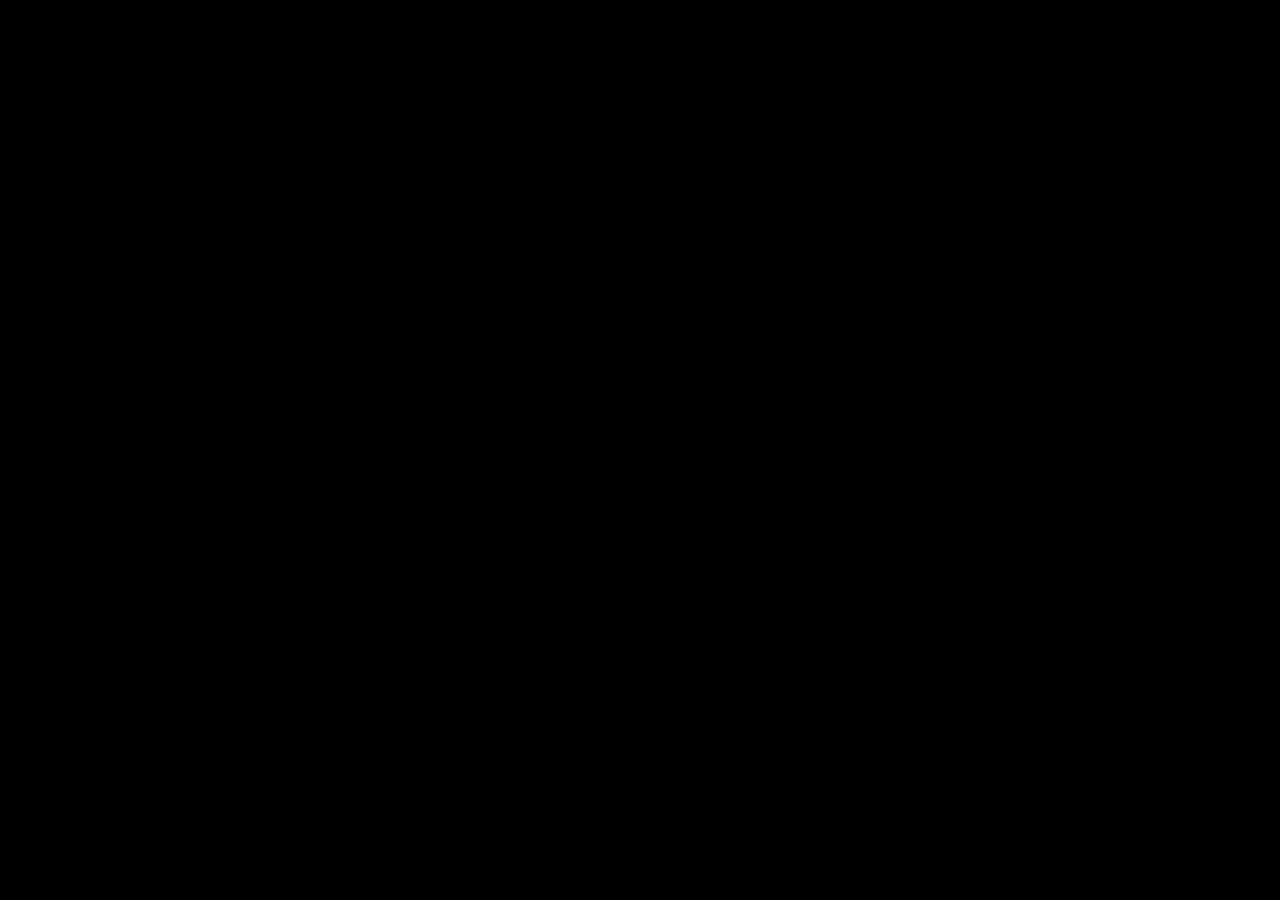
==== index.html @ 7c0f9aff "first commit" ====
<!DOCTYPE html>
<html lang="en">
<head>
    <meta charset="UTF-8">
    <meta http-equiv="X-UA-Compatible" content="IE=edge">
    <meta name="viewport" content="width=device-width, initial-scale=1.0">
    <title>not-util</title>
    <style>
        body {
            background-color: black;
            color: white;
            font-family: Arial, Helvetica, sans-serif;
        }
    </style>
</head>
<body>
    <code>
        
    </code>
    <script src="index.js"></script>
</body>
</html>
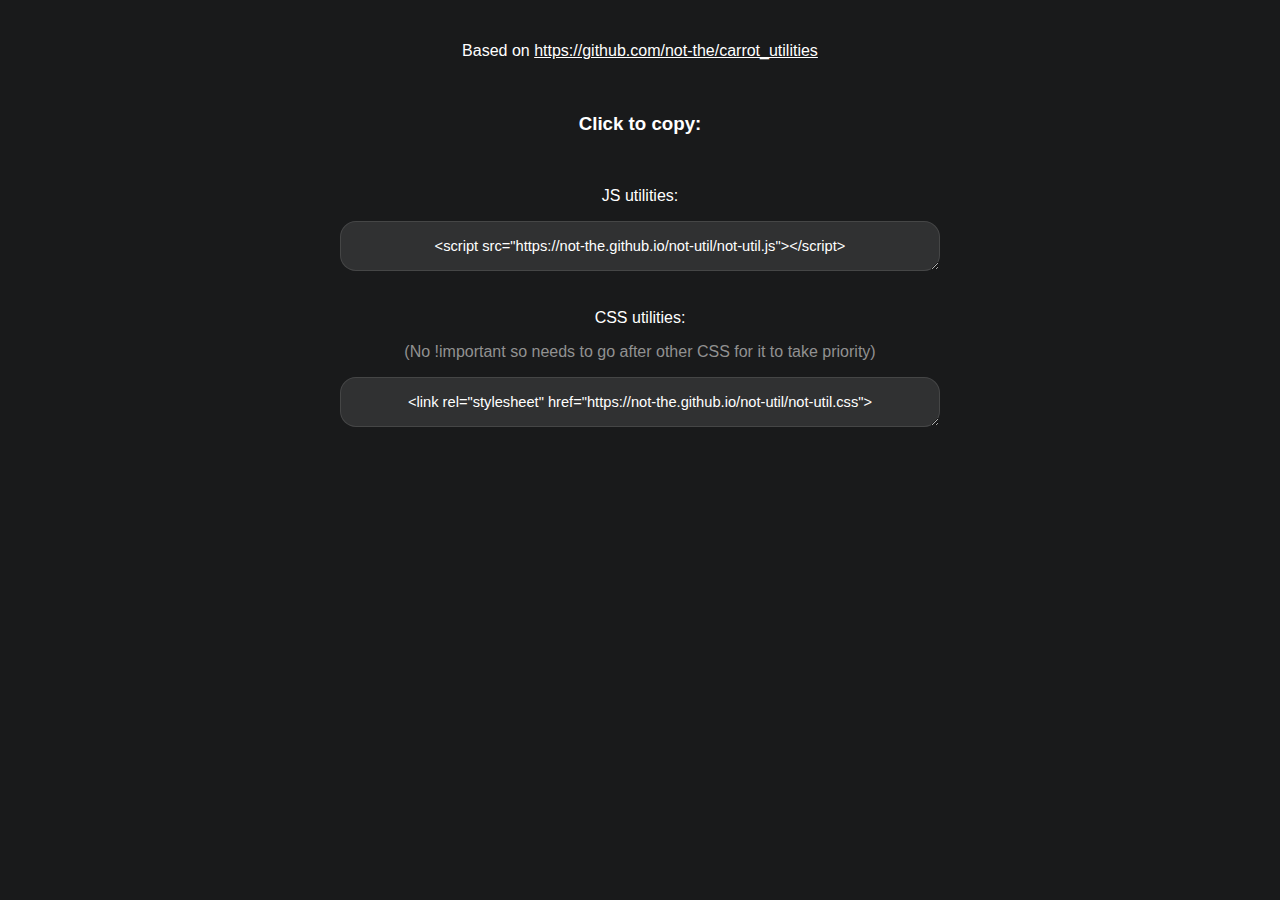
==== commit 2e636214: "not-util" ====
--- a/index.html
+++ b/index.html
@@ -6,17 +6,77 @@
     <meta name="viewport" content="width=device-width, initial-scale=1.0">
     <title>not-util</title>
     <style>
+        * {
+            box-sizing: border-box;
+            text-align: center;
+
+            font-family: Arial, Helvetica, sans-serif;
+            color: white;
+        }
         body {
-            background-color: black;
-            color: white;
-            font-family: Arial, Helvetica, sans-serif;
+            background-color: rgb(25, 26, 27);
+        }
+        .secondary_text {
+            color: rgb(145, 145, 145);
+        }
+        .codeblock {
+            font-size: 11pt;
+
+            background-color: rgba(255, 255, 255, 0.1);
+            border: 1px solid rgba(255, 255, 255, 0.1);
+            border-radius: 16px;
+            white-space: nowrap;
+
+            padding: 16px 0;
+            margin: 0 auto;
+            width: 600px;
+            max-width: 600px;
+            min-width: 600px;
+            height: fit-content;
+            max-height: 50px;
+            min-height: 50px;
+        }
+        #copied {
+            opacity: 0;
+            transition: opacity 0.2s ease;
+            font-weight: bold;
+            font-size: 13pt;
         }
     </style>
 </head>
 <body>
-    <code>
-        
-    </code>
-    <script src="index.js"></script>
+    <br>
+    <p>Based on <a href="https://github.com/not-the/carrot_utilities">https://github.com/not-the/carrot_utilities</a></p><br>
+    <h3>Click to copy:</h3><br>
+
+    <p>JS utilities:</p>
+    <textarea name="js_block" id="js_block" class="codeblock" readonly>&lt;script src="https://not-the.github.io/not-util/not-util.js"&gt;&lt/script&gt;</textarea><br><br>
+
+    <p>CSS utilities:</p>
+    <p class="secondary_text">(No !important so needs to go after other CSS for it to take priority)</p>
+    <textarea name="css_block" id="css_block" class="codeblock" readonly>&lt;link rel="stylesheet" href="https://not-the.github.io/not-util/not-util.css"&gt;</textarea><br><br><br><br>
+
+    <div id="copied">Copied!</div>
+
+
+    <!-- JS -->
+    <script src="not-util.js"></script>
+    <script>
+        const js =  dom('js_block');
+        const css = dom('css_block');
+        const copied = dom('copied');
+        js.addEventListener('click', event => { copy(event); });
+        css.addEventListener('click', event => { copy(event); });
+        function copy(event) {
+            let element = event.srcElement
+            element.focus();
+            element.select();
+            document.execCommand('copy');
+            copied.style.opacity = '1';
+            setTimeout(() => {
+                copied.style.opacity = '0';
+            }, 3000);
+        }
+    </script>
 </body>
 </html>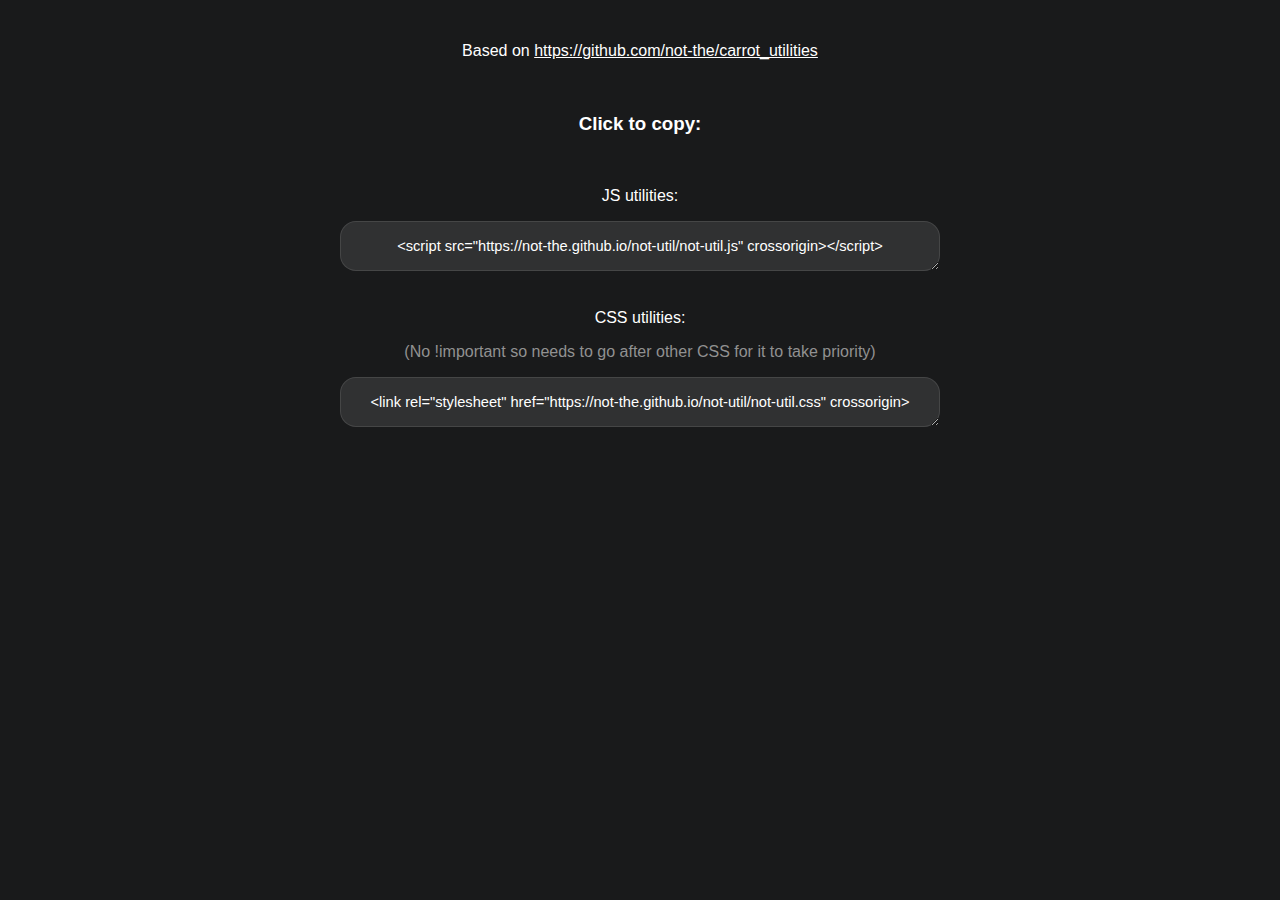
==== commit 14ad5ef9: "Mouse position handler and crossorigin tags" ====
--- a/index.html
+++ b/index.html
@@ -50,11 +50,11 @@
     <h3>Click to copy:</h3><br>
 
     <p>JS utilities:</p>
-    <textarea name="js_block" id="js_block" class="codeblock" readonly>&lt;script src="https://not-the.github.io/not-util/not-util.js"&gt;&lt/script&gt;</textarea><br><br>
+    <textarea name="js_block" id="js_block" class="codeblock" readonly>&lt;script src="https://not-the.github.io/not-util/not-util.js" crossorigin&gt;&lt/script&gt;</textarea><br><br>
 
     <p>CSS utilities:</p>
     <p class="secondary_text">(No !important so needs to go after other CSS for it to take priority)</p>
-    <textarea name="css_block" id="css_block" class="codeblock" readonly>&lt;link rel="stylesheet" href="https://not-the.github.io/not-util/not-util.css"&gt;</textarea><br><br><br><br>
+    <textarea name="css_block" id="css_block" class="codeblock" readonly>&lt;link rel="stylesheet" href="https://not-the.github.io/not-util/not-util.css" crossorigin&gt;</textarea><br><br><br><br>
 
     <div id="copied">Copied!</div>
 
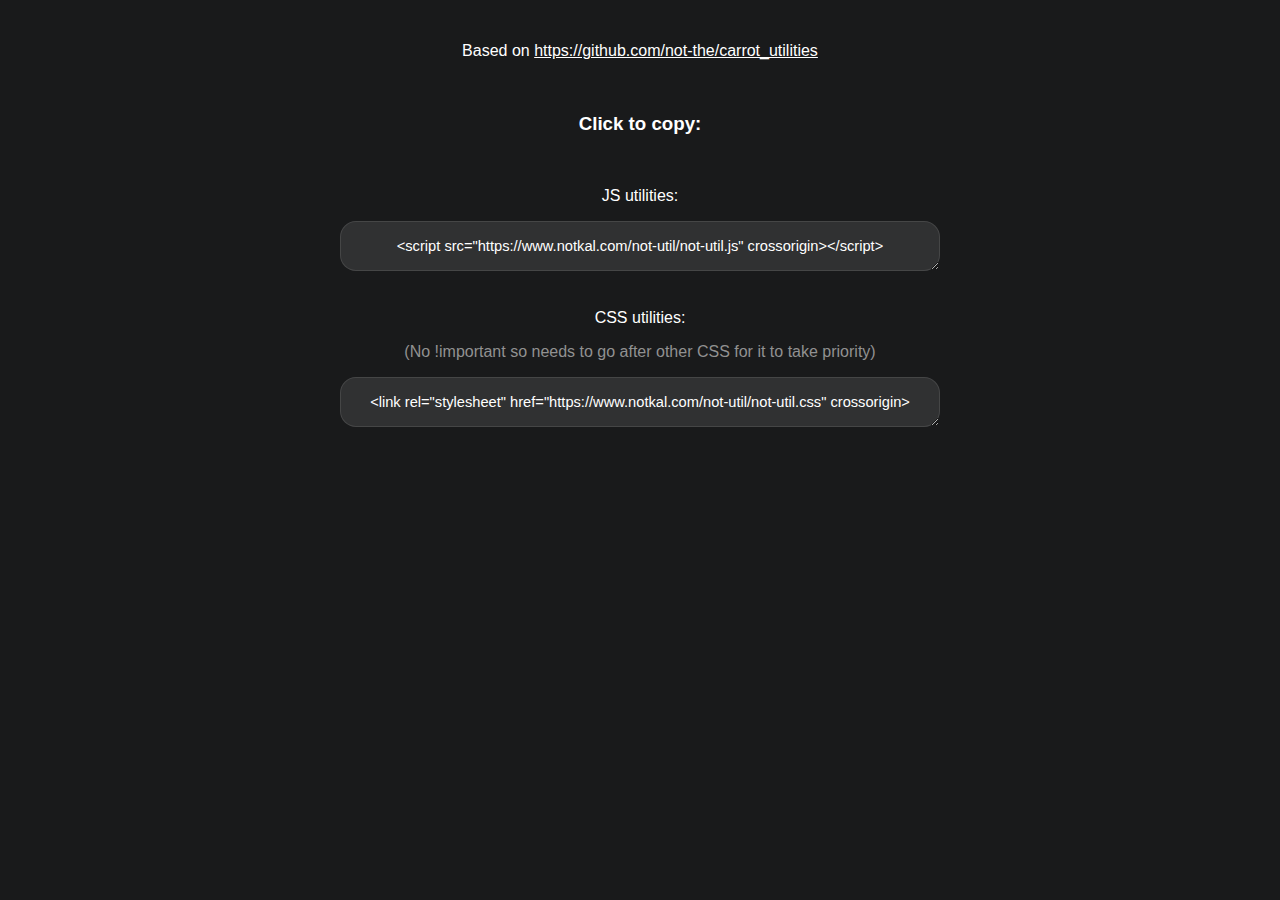
==== commit 556f082f: "URL fix" ====
--- a/index.html
+++ b/index.html
@@ -50,11 +50,11 @@
     <h3>Click to copy:</h3><br>
 
     <p>JS utilities:</p>
-    <textarea name="js_block" id="js_block" class="codeblock" readonly>&lt;script src="https://not-the.github.io/not-util/not-util.js" crossorigin&gt;&lt/script&gt;</textarea><br><br>
+    <textarea name="js_block" id="js_block" class="codeblock" readonly>&lt;script src="https://www.notkal.com/not-util/not-util.js" crossorigin&gt;&lt/script&gt;</textarea><br><br>
 
     <p>CSS utilities:</p>
     <p class="secondary_text">(No !important so needs to go after other CSS for it to take priority)</p>
-    <textarea name="css_block" id="css_block" class="codeblock" readonly>&lt;link rel="stylesheet" href="https://not-the.github.io/not-util/not-util.css" crossorigin&gt;</textarea><br><br><br><br>
+    <textarea name="css_block" id="css_block" class="codeblock" readonly>&lt;link rel="stylesheet" href="https://www.notkal.com/not-util/not-util.css" crossorigin&gt;</textarea><br><br><br><br>
 
     <div id="copied">Copied!</div>
 
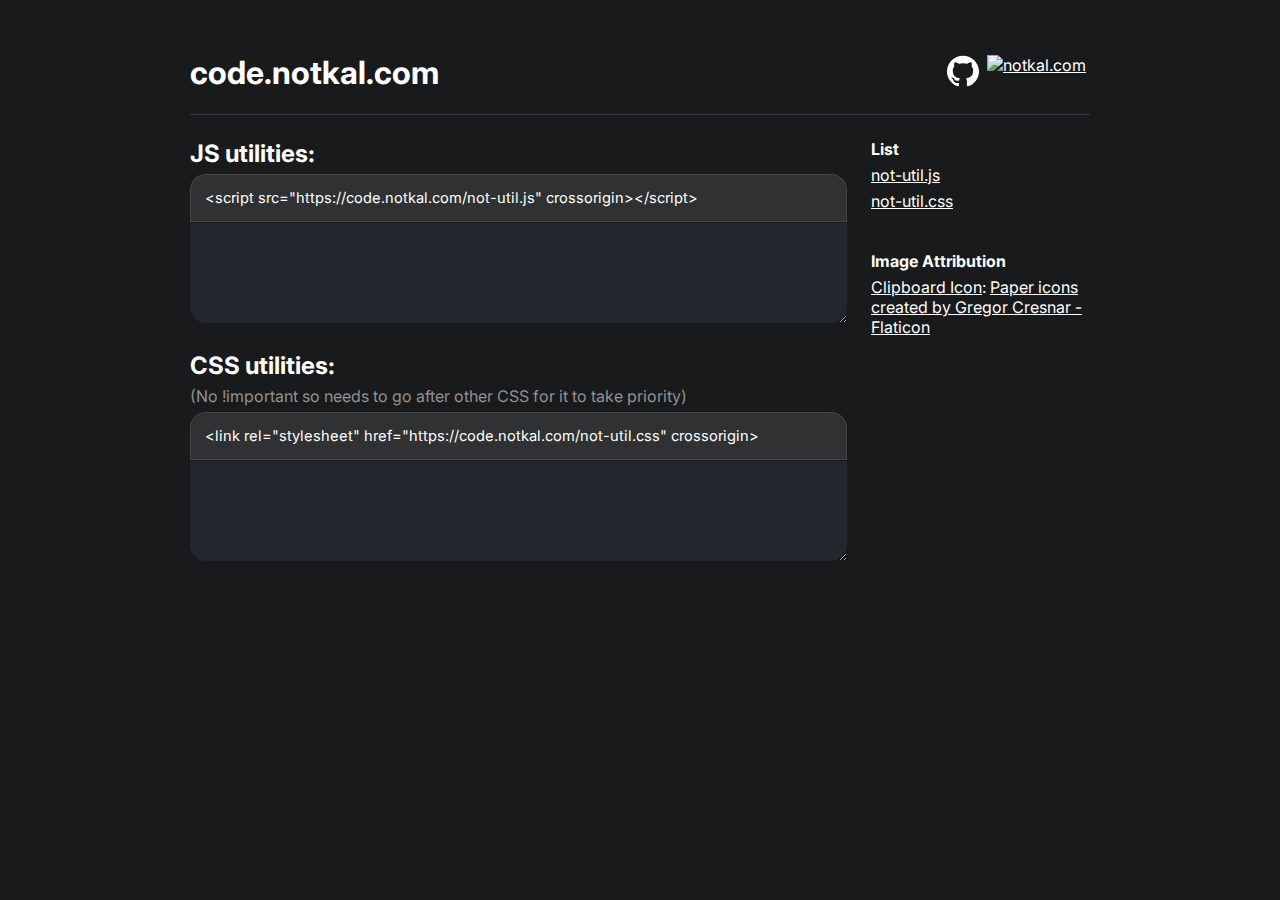
==== commit ea0edf09: "code.notkal.com overhaul and updated script tags" ====
--- a/index.html
+++ b/index.html
@@ -4,60 +4,71 @@
     <meta charset="UTF-8">
     <meta http-equiv="X-UA-Compatible" content="IE=edge">
     <meta name="viewport" content="width=device-width, initial-scale=1.0">
-    <title>not-util</title>
-    <style>
-        * {
-            box-sizing: border-box;
-            text-align: center;
+    <title>not-util - JS & CSS utilities</title>
+    <link rel="icon" type="image/x-icon" href="https://www.notkal.com/assets/icon.png">
 
-            font-family: Arial, Helvetica, sans-serif;
-            color: white;
-        }
-        body {
-            background-color: rgb(25, 26, 27);
-        }
-        .secondary_text {
-            color: rgb(145, 145, 145);
-        }
-        .codeblock {
-            font-size: 11pt;
+    <!-- CSS -->
+    <link rel="stylesheet" href="assets/styles.css">
 
-            background-color: rgba(255, 255, 255, 0.1);
-            border: 1px solid rgba(255, 255, 255, 0.1);
-            border-radius: 16px;
-            white-space: nowrap;
-
-            padding: 16px 0;
-            margin: 0 auto;
-            width: 600px;
-            max-width: 600px;
-            min-width: 600px;
-            height: fit-content;
-            max-height: 50px;
-            min-height: 50px;
-        }
-        #copied {
-            opacity: 0;
-            transition: opacity 0.2s ease;
-            font-weight: bold;
-            font-size: 13pt;
-        }
-    </style>
+    <!-- Google Fonts -->
+    <link rel="preconnect" href="https://fonts.googleapis.com">
+    <link rel="preconnect" href="https://fonts.gstatic.com" crossorigin>
+    <link href="https://fonts.googleapis.com/css2?family=Inter:wght@100;200;300;400;500;600;700;800;900&family=Open+Sans:ital,wght@0,400;0,700;1,400;1,700&display=swap" rel="stylesheet">
 </head>
 <body>
-    <br>
-    <p>Based on <a href="https://github.com/not-the/carrot_utilities">https://github.com/not-the/carrot_utilities</a></p><br>
-    <h3>Click to copy:</h3><br>
+    <!-- Header -->
+    <header class="container flex">
+        <h1>code.notkal.com</h1>
+        <div class="buttons flex">
+            <a href="https://github.com/not-the/not-util" rel="noopener roreferrer" data-title="View the source code on Github">
+                <svg enable-background="new 0 0 24 24" height="512" viewBox="0 0 24 24" width="512" xmlns="http://www.w3.org/2000/svg"><path d="m12 .5c-6.63 0-12 5.28-12 11.792 0 5.211 3.438 9.63 8.205 11.188.6.111.82-.254.82-.567 0-.28-.01-1.022-.015-2.005-3.338.711-4.042-1.582-4.042-1.582-.546-1.361-1.335-1.725-1.335-1.725-1.087-.731.084-.716.084-.716 1.205.082 1.838 1.215 1.838 1.215 1.07 1.803 2.809 1.282 3.495.981.108-.763.417-1.282.76-1.577-2.665-.295-5.466-1.309-5.466-5.827 0-1.287.465-2.339 1.235-3.164-.135-.298-.54-1.497.105-3.121 0 0 1.005-.316 3.3 1.209.96-.262 1.98-.392 3-.398 1.02.006 2.04.136 3 .398 2.28-1.525 3.285-1.209 3.285-1.209.645 1.624.24 2.823.12 3.121.765.825 1.23 1.877 1.23 3.164 0 4.53-2.805 5.527-5.475 5.817.42.354.81 1.077.81 2.182 0 1.578-.015 2.846-.015 3.229 0 .309.21.678.825.56 4.801-1.548 8.236-5.97 8.236-11.173 0-6.512-5.373-11.792-12-11.792z" fill="#ffffff"/></svg>
+            </a>
+            <a href="https://www.notkal.com/" data-title="notkal.com">
+                <img src="https://www.notkal.com/assets/icon_96x.png" alt="notkal.com">
+            </a>
+        </div>
+    </header>
+    
+    <div class="main_content container flex">
+        <!-- Main -->
+        <main>
+            <h2>JS utilities:</h2>
+            <section class="item" id="not_util_js">
+                <textarea name="js_block" id="js_block" class="codeblock" readonly>
+                    &lt;script src="https://code.notkal.com/not-util.js" crossorigin&gt;&lt/script&gt;
+                </textarea>
+                <iframe src="./embed/js.html" frameborder="0"></iframe>
+            </section>
 
-    <p>JS utilities:</p>
-    <textarea name="js_block" id="js_block" class="codeblock" readonly>&lt;script src="https://www.notkal.com/not-util/not-util.js" crossorigin&gt;&lt/script&gt;</textarea><br><br>
+        
+            <h2>CSS utilities:</h2>
+            <section class="item" id="not_util_css">
+                <p class="secondary_text">(No !important so needs to go after other CSS for it to take priority)</p>
+                <textarea name="css_block" id="css_block" class="codeblock" readonly>
+                    &lt;link rel="stylesheet" href="https://code.notkal.com/not-util.css" crossorigin&gt;
+                </textarea>
+                <iframe src="./embed/css.html" frameborder="0"></iframe>
+            </section>
 
-    <p>CSS utilities:</p>
-    <p class="secondary_text">(No !important so needs to go after other CSS for it to take priority)</p>
-    <textarea name="css_block" id="css_block" class="codeblock" readonly>&lt;link rel="stylesheet" href="https://www.notkal.com/not-util/not-util.css" crossorigin&gt;</textarea><br><br><br><br>
+            <div id="copied">Copied!</div>
+        </main>
 
-    <div id="copied">Copied!</div>
+        <!-- Sidebar -->
+        <div class="sidebar">
+            <!-- Navigation -->
+            <nav>
+                <p><b>List</b></p>
+                <p><a href="#not_util_js">not-util.js</a></p>
+                <p><a href="#not_util_css">not-util.css</a></p>
+            </nav>
 
+            <!-- Footer -->
+            <footer>
+                <p><b>Image Attribution</b></p>
+                <p><a href="https://www.flaticon.com/free-icon/copy_126498">Clipboard Icon</a>: <a href="https://www.flaticon.com/free-icons/paper" title="paper icons">Paper icons created by Gregor Cresnar - Flaticon</a></p>
+            </footer>
+        </div>
+    </div>
 
     <!-- JS -->
     <script src="not-util.js"></script>
@@ -65,16 +76,16 @@
         const js =  dom('js_block');
         const css = dom('css_block');
         const copied = dom('copied');
-        js.addEventListener('click', event => { copy(event); });
-        css.addEventListener('click', event => { copy(event); });
+        js.addEventListener('click', copy);
+        css.addEventListener('click', copy);
         function copy(event) {
             let element = event.srcElement
             element.focus();
             element.select();
             document.execCommand('copy');
-            copied.style.opacity = '1';
+            copied.classList.add('popin');
             setTimeout(() => {
-                copied.style.opacity = '0';
+                copied.classList.remove('popin');
             }, 3000);
         }
     </script>
--- a/assets/styles.css
+++ b/assets/styles.css
@@ -0,0 +1,149 @@
+:root {
+    color-scheme: dark;
+
+    --text: white;
+    --text-alt: rgb(145, 145, 145);
+
+    --bg: rgb(25, 26, 27);
+    --border-color: rgb(52, 54, 58);
+}
+
+* {
+    box-sizing: border-box;
+
+    font-family: 'Inter', Arial, Helvetica, sans-serif;
+    color: white;
+}
+body {
+    background-color: var(--bg);
+}
+h2 {
+    margin: 0;
+    margin-bottom: 6px;
+}
+p {
+    margin: 0;
+    margin-bottom: 6px;
+}
+*[data-title] { position: relative; }
+*[data-title]::before {
+    content: attr(data-title);
+    pointer-events: none;
+
+    position: absolute;
+    top: 100%;
+    left: 50%;
+    width: max-content;
+
+    background-color: rgba(24, 24, 24, 0.8);
+    padding: 9px 24px;
+    border-radius: 20px;
+    border: 1px solid var(--border-color);
+    box-shadow: 2px 2px 8px rgba(0, 0, 0, 0.2);
+
+    opacity: 0;
+    transform: translate(-50%, -8px) scale(0.9);
+    transition: opacity 0.15s ease, transform 0.1s cubic-bezier(0.075, 0.82, 0.165, 1);
+}
+*[data-title]:hover::before,
+*[data-title]:focus-visible:before {
+    opacity: 1;
+    transform: translateX(-50%);
+}
+
+svg path { fill: var(--text); }
+.flex { display: flex; }
+.secondary_text { color: var(--text-alt); }
+
+.container {
+    width: 100%;
+    max-width: 900px;
+    margin: 0 auto;
+}
+
+/* Header */
+header {
+    padding-top: 24px;
+    align-items: center;
+    border-bottom: 1px solid var(--border-color);
+}
+header .buttons {
+    margin-left: auto;
+}
+header img, header svg {
+    width: 32px; height: 32px;
+    margin: 4px;
+}
+.sidebar nav {
+    margin-bottom: 40px;
+}
+
+/* Main */
+.main_content {
+    margin-top: 24px;
+}
+main {
+    width: 100%;
+}
+.sidebar {
+    max-width: 300px;
+    width: 300px;
+    margin-left: 24px;
+}
+
+/* Code */
+iframe {
+    width: 100%;
+    min-height: 100px;
+    height: 100px;
+    max-height: 800px;
+    margin-top: -3px;
+    border-radius: 0 0 16px 16px;
+
+    resize: vertical;
+}
+
+section {
+    margin-bottom: 24px;
+}
+.codeblock {
+    font-size: 11pt;
+
+    background-color: rgba(255, 255, 255, 0.1);
+    border: 1px solid rgba(255, 255, 255, 0.1);
+    border-radius: 16px 16px 0 0;
+    white-space: nowrap;
+
+    padding: 14px;
+    width: 100%;
+    height: 48px;
+    resize: none;
+    /* overflow-y: hidden; */
+}
+#copied {
+    position: absolute;
+    top: 24px;
+    left: 50%;
+    transform: translate(-50%, -64px);
+    
+    background-color: rgba(24, 24, 24, 0.8);
+    padding: 9px 24px;
+    border-radius: 20px;
+    border: 1px solid var(--border-color);
+    box-shadow: 2px 2px 8px rgba(0, 0, 0, 0.2);
+
+    opacity: 0;
+    transition: opacity 0.2s ease, transform 0.2s ease;
+    font-weight: bold;
+    font-size: 13pt;
+}
+#copied.popin {
+    opacity: 1;
+    transform: translate(-50%, 0);
+}
+
+@media screen and (max-width: 960px) {
+    .main_content {
+        flex-direction: column;
+    }
+}
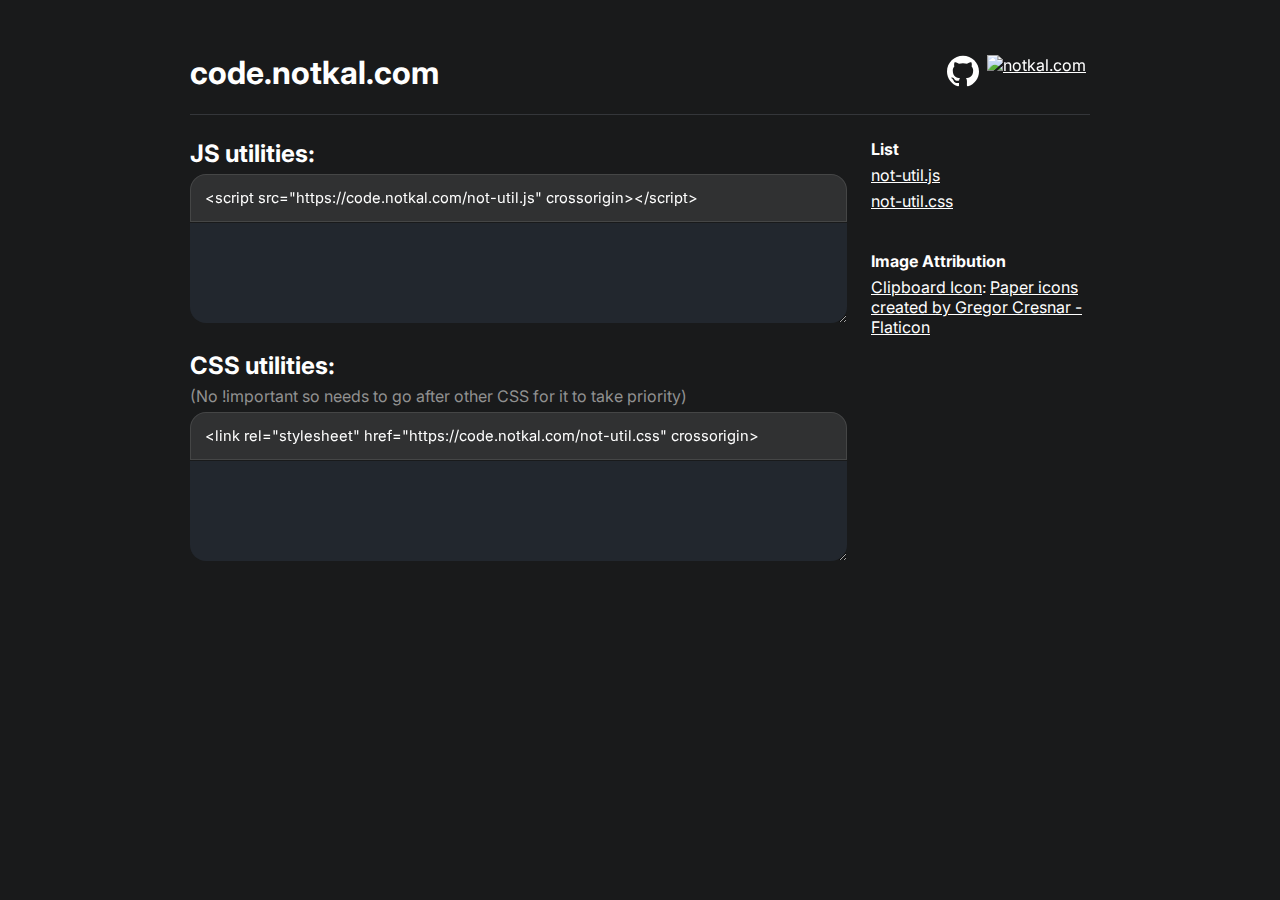
==== commit 34f8b3da: "Clipboard icon and hover tooltip" ====
--- a/index.html
+++ b/index.html
@@ -34,19 +34,23 @@
         <main>
             <h2>JS utilities:</h2>
             <section class="item" id="not_util_js">
-                <textarea name="js_block" id="js_block" class="codeblock" readonly>
-                    &lt;script src="https://code.notkal.com/not-util.js" crossorigin&gt;&lt/script&gt;
-                </textarea>
+                <div data-title="Click to copy">
+                    <textarea name="js_block" id="js_block" class="codeblock" readonly>
+                        &lt;script src="https://code.notkal.com/not-util.js" crossorigin&gt;&lt/script&gt;
+                    </textarea>
+                </div>
                 <iframe src="./embed/js.html" frameborder="0"></iframe>
             </section>
 
         
             <h2>CSS utilities:</h2>
+            <p class="secondary_text">(No !important so needs to go after other CSS for it to take priority)</p>
             <section class="item" id="not_util_css">
-                <p class="secondary_text">(No !important so needs to go after other CSS for it to take priority)</p>
-                <textarea name="css_block" id="css_block" class="codeblock" readonly>
-                    &lt;link rel="stylesheet" href="https://code.notkal.com/not-util.css" crossorigin&gt;
-                </textarea>
+                <div data-title="Click to copy">
+                    <textarea name="css_block" id="css_block" class="codeblock" readonly>
+                        &lt;link rel="stylesheet" href="https://code.notkal.com/not-util.css" crossorigin&gt;
+                    </textarea>
+                </div>
                 <iframe src="./embed/css.html" frameborder="0"></iframe>
             </section>
 
--- a/assets/styles.css
+++ b/assets/styles.css
@@ -36,6 +36,8 @@
     width: max-content;
 
     background-color: rgba(24, 24, 24, 0.8);
+    backdrop-filter: blur(8px);
+    -webkit-backdrop-filter: blur(8px);
     padding: 9px 24px;
     border-radius: 20px;
     border: 1px solid var(--border-color);
@@ -119,7 +121,25 @@
     height: 48px;
     resize: none;
     /* overflow-y: hidden; */
+
+    position: relative;
 }
+section { position: relative; }
+section::after {
+    content: "";
+    background-image: url(./copy.png);
+    background-size: contain;
+    height: 24px; width: 24px;
+    box-sizing: border-box;
+    pointer-events: none;
+
+    position: absolute;
+    top: 11px;
+    right: 13px;
+    opacity: 0;
+    transition: opacity 0.1s ease;
+}
+section:hover::after { opacity: 1; transition-duration: 0.15s; }
 #copied {
     position: absolute;
     top: 24px;
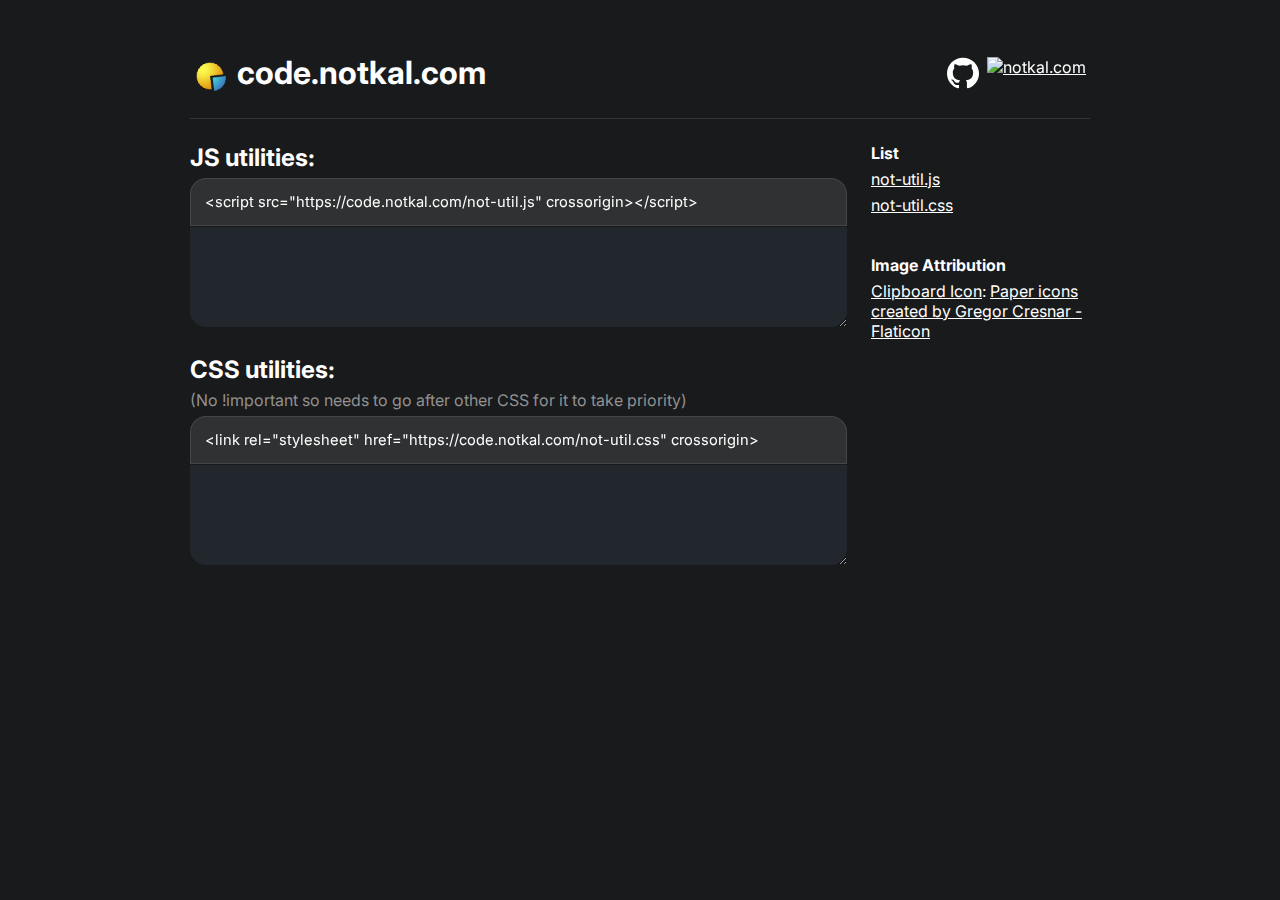
==== commit ac17bacc: "Levenshtein word comparison, Unique favicon" ====
--- a/index.html
+++ b/index.html
@@ -5,7 +5,7 @@
     <meta http-equiv="X-UA-Compatible" content="IE=edge">
     <meta name="viewport" content="width=device-width, initial-scale=1.0">
     <title>not-util - JS & CSS utilities</title>
-    <link rel="icon" type="image/x-icon" href="https://www.notkal.com/assets/icon.png">
+    <link rel="icon" type="image/x-icon" href="assets/icon_3.png">
 
     <!-- CSS -->
     <link rel="stylesheet" href="assets/styles.css">
@@ -18,7 +18,7 @@
 <body>
     <!-- Header -->
     <header class="container flex">
-        <h1>code.notkal.com</h1>
+        <h1><img src="assets/icon_3.png" alt="" style="vertical-align: middle;"> code.notkal.com</h1>
         <div class="buttons flex">
             <a href="https://github.com/not-the/not-util" rel="noopener roreferrer" data-title="View the source code on Github">
                 <svg enable-background="new 0 0 24 24" height="512" viewBox="0 0 24 24" width="512" xmlns="http://www.w3.org/2000/svg"><path d="m12 .5c-6.63 0-12 5.28-12 11.792 0 5.211 3.438 9.63 8.205 11.188.6.111.82-.254.82-.567 0-.28-.01-1.022-.015-2.005-3.338.711-4.042-1.582-4.042-1.582-.546-1.361-1.335-1.725-1.335-1.725-1.087-.731.084-.716.084-.716 1.205.082 1.838 1.215 1.838 1.215 1.07 1.803 2.809 1.282 3.495.981.108-.763.417-1.282.76-1.577-2.665-.295-5.466-1.309-5.466-5.827 0-1.287.465-2.339 1.235-3.164-.135-.298-.54-1.497.105-3.121 0 0 1.005-.316 3.3 1.209.96-.262 1.98-.392 3-.398 1.02.006 2.04.136 3 .398 2.28-1.525 3.285-1.209 3.285-1.209.645 1.624.24 2.823.12 3.121.765.825 1.23 1.877 1.23 3.164 0 4.53-2.805 5.527-5.475 5.817.42.354.81 1.077.81 2.182 0 1.578-.015 2.846-.015 3.229 0 .309.21.678.825.56 4.801-1.548 8.236-5.97 8.236-11.173 0-6.512-5.373-11.792-12-11.792z" fill="#ffffff"/></svg>
@@ -77,20 +77,15 @@
     <!-- JS -->
     <script src="not-util.js"></script>
     <script>
-        const js =  dom('js_block');
-        const css = dom('css_block');
         const copied = dom('copied');
-        js.addEventListener('click', copy);
-        css.addEventListener('click', copy);
+        document.querySelectorAll('textarea').forEach(element => element.addEventListener('click', copy));
         function copy(event) {
             let element = event.srcElement
             element.focus();
             element.select();
             document.execCommand('copy');
             copied.classList.add('popin');
-            setTimeout(() => {
-                copied.classList.remove('popin');
-            }, 3000);
+            setTimeout(() => copied.classList.remove('popin'), 3000);
         }
     </script>
 </body>
